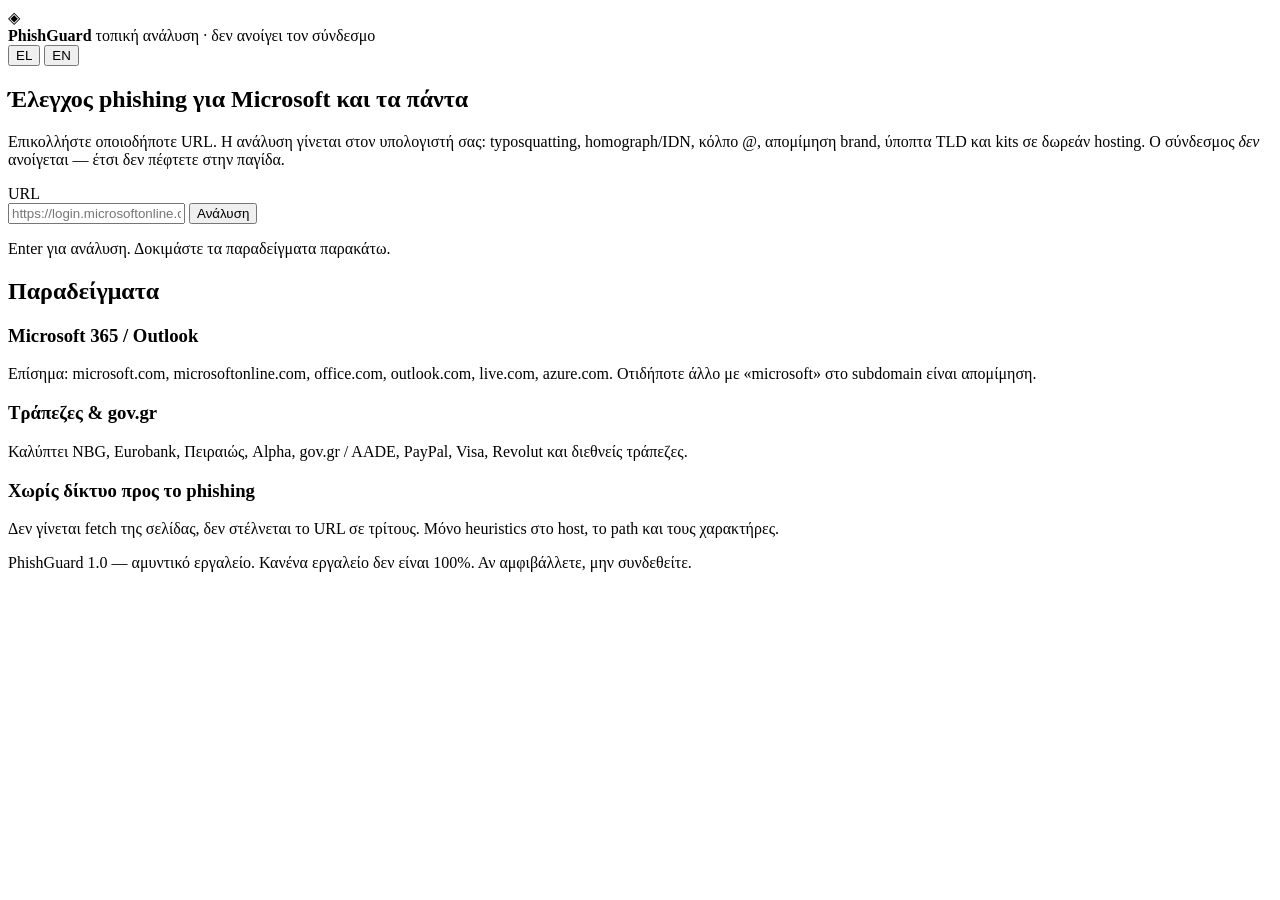
==== phishguard/static/index.html @ e7321da9 "Add PhishGuard local phishing URL detector CLI and web UI analyze URLs without fetching them, coveri" ====
<!DOCTYPE html>
<html lang="el">
<head>
  <meta charset="utf-8" />
  <meta name="viewport" content="width=device-width, initial-scale=1" />
  <title>PhishGuard — Ανίχνευση phishing URL</title>
  <link rel="stylesheet" href="/static/styles.css" />
</head>
<body>
  <div class="bg"></div>
  <header class="top">
    <div class="brand">
      <span class="shield" aria-hidden="true">◈</span>
      <div>
        <strong>PhishGuard</strong>
        <span class="tag">τοπική ανάλυση · δεν ανοίγει τον σύνδεσμο</span>
      </div>
    </div>
    <div class="lang">
      <button type="button" data-lang="el" class="on">EL</button>
      <button type="button" data-lang="en">EN</button>
    </div>
  </header>

  <main>
    <section class="hero">
      <h1 data-i18n="hero">Έλεγχος phishing για Microsoft και τα πάντα</h1>
      <p class="lede" data-i18n="lede">
        Επικολλήστε οποιοδήποτε URL. Η ανάλυση γίνεται στον υπολογιστή σας: typosquatting,
        homograph/IDN, κόλπο @, απομίμηση brand, ύποπτα TLD και kits σε δωρεάν hosting.
        Ο σύνδεσμος <em>δεν</em> ανοίγεται — έτσι δεν πέφτετε στην παγίδα.
      </p>
    </section>

    <form id="form" class="panel">
      <label for="url" data-i18n="label">URL</label>
      <div class="row">
        <input id="url" name="url" type="text" autocomplete="off" spellcheck="false"
               placeholder="https://login.microsoftonline.com.evil.xyz/signin" />
        <button type="submit" data-i18n="analyze">Ανάλυση</button>
      </div>
      <p class="hint" data-i18n="hint">Enter για ανάλυση. Δοκιμάστε τα παραδείγματα παρακάτω.</p>
    </form>

    <div id="result" class="result hidden" aria-live="polite"></div>

    <section class="examples">
      <h2 data-i18n="examples">Παραδείγματα</h2>
      <div class="chips" id="chips"></div>
    </section>

    <section class="grid">
      <article>
        <h3 data-i18n="c1t">Microsoft 365 / Outlook</h3>
        <p data-i18n="c1">Επίσημα: microsoft.com, microsoftonline.com, office.com, outlook.com, live.com, azure.com. Οτιδήποτε άλλο με «microsoft» στο subdomain είναι απομίμηση.</p>
      </article>
      <article>
        <h3 data-i18n="c2t">Τράπεζες & gov.gr</h3>
        <p data-i18n="c2">Καλύπτει NBG, Eurobank, Πειραιώς, Alpha, gov.gr / AADE, PayPal, Visa, Revolut και διεθνείς τράπεζες.</p>
      </article>
      <article>
        <h3 data-i18n="c3t">Χωρίς δίκτυο προς το phishing</h3>
        <p data-i18n="c3">Δεν γίνεται fetch της σελίδας, δεν στέλνεται το URL σε τρίτους. Μόνο heuristics στο host, το path και τους χαρακτήρες.</p>
      </article>
    </section>
  </main>

  <footer>
    <span data-i18n="footer">PhishGuard 1.0 — αμυντικό εργαλείο. Κανένα εργαλείο δεν είναι 100%. Αν αμφιβάλλετε, μην συνδεθείτε.</span>
  </footer>
  <script src="/static/app.js"></script>
</body>
</html>
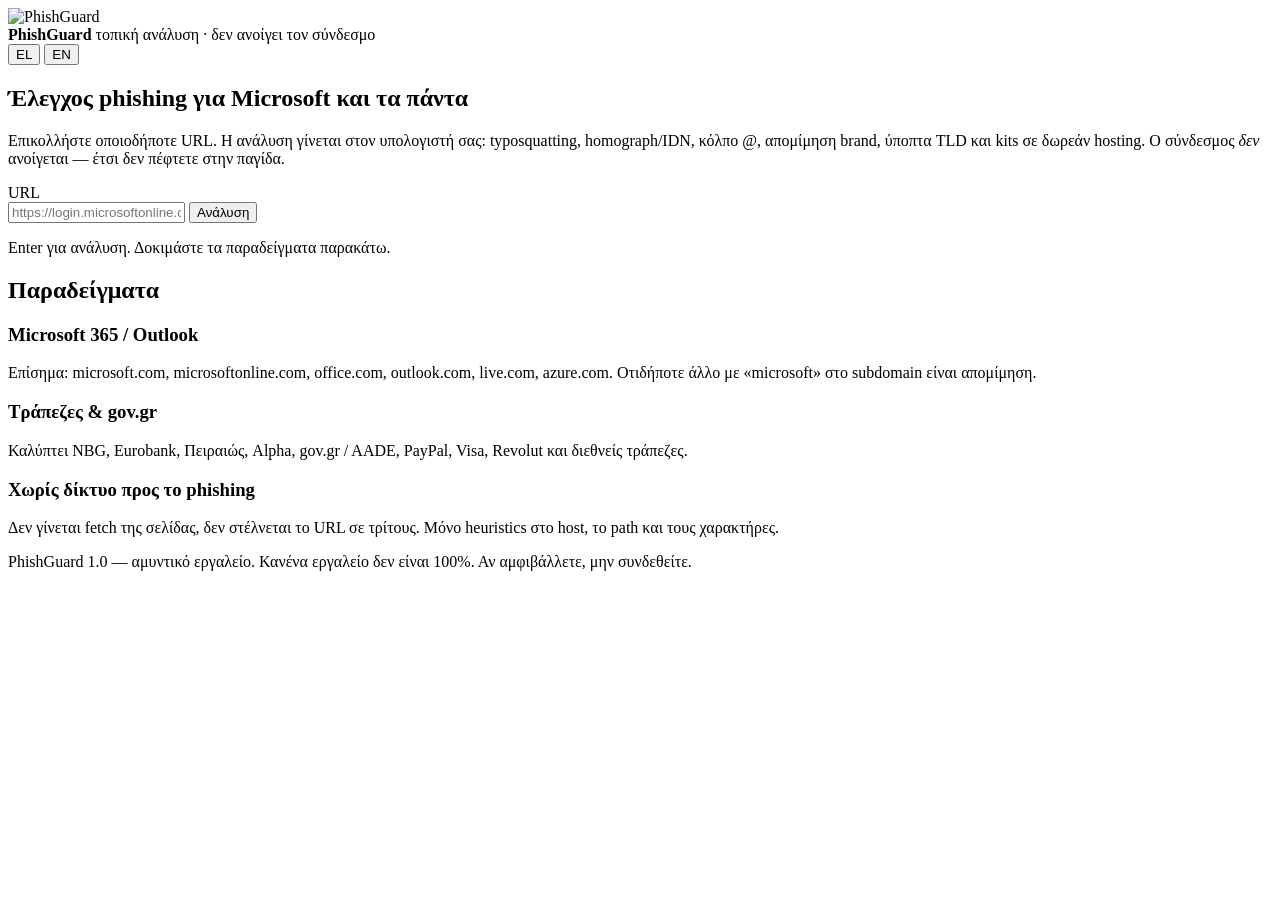
==== commit 26e95c9f: "Add app logo and catch SharePoint filename lures Use a shield logo in the Windows exe, web UI, and i" ====
--- a/phishguard/static/index.html
+++ b/phishguard/static/index.html
@@ -3,14 +3,14 @@
 <head>
   <meta charset="utf-8" />
   <meta name="viewport" content="width=device-width, initial-scale=1" />
-  <title>PhishGuard — Ανίχνευση phishing URL</title>
+  <link rel="icon" href="/static/logo-64.png" type="image/png" />
   <link rel="stylesheet" href="/static/styles.css" />
 </head>
 <body>
   <div class="bg"></div>
   <header class="top">
     <div class="brand">
-      <span class="shield" aria-hidden="true">◈</span>
+      <span class="shield" aria-hidden="true"><img src="/static/logo-64.png" alt="PhishGuard" width="40" height="40" /></span>
       <div>
         <strong>PhishGuard</strong>
         <span class="tag">τοπική ανάλυση · δεν ανοίγει τον σύνδεσμο</span>
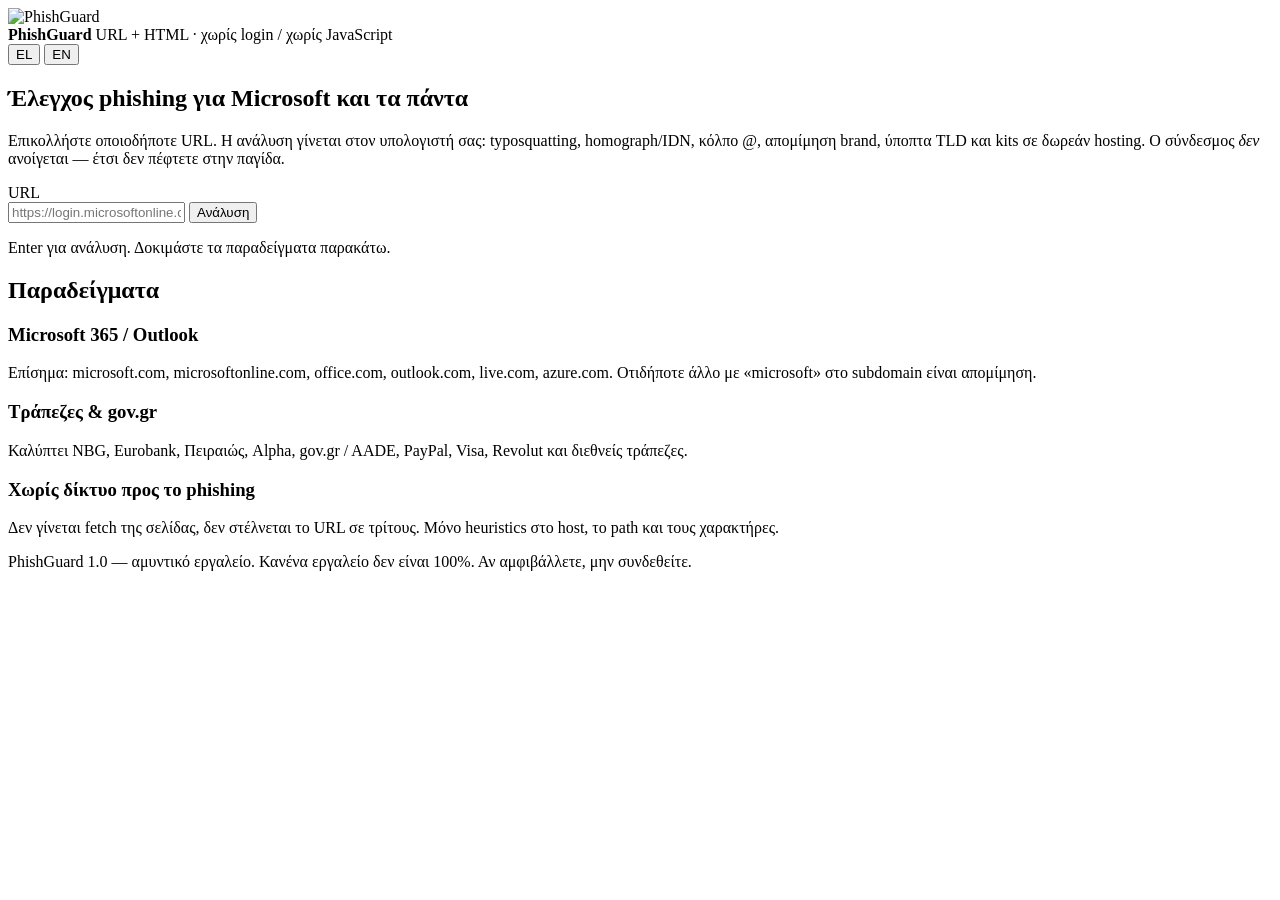
==== commit 2d6b2a8e: "Catch fake login pages by reading HTML in the Windows app The MSI now downloads page HTML (no JavaSc" ====
--- a/phishguard/static/index.html
+++ b/phishguard/static/index.html
@@ -13,7 +13,7 @@
       <span class="shield" aria-hidden="true"><img src="/static/logo-64.png" alt="PhishGuard" width="40" height="40" /></span>
       <div>
         <strong>PhishGuard</strong>
-        <span class="tag">τοπική ανάλυση · δεν ανοίγει τον σύνδεσμο</span>
+        <span class="tag">URL + HTML · χωρίς login / χωρίς JavaScript</span>
       </div>
     </div>
     <div class="lang">
